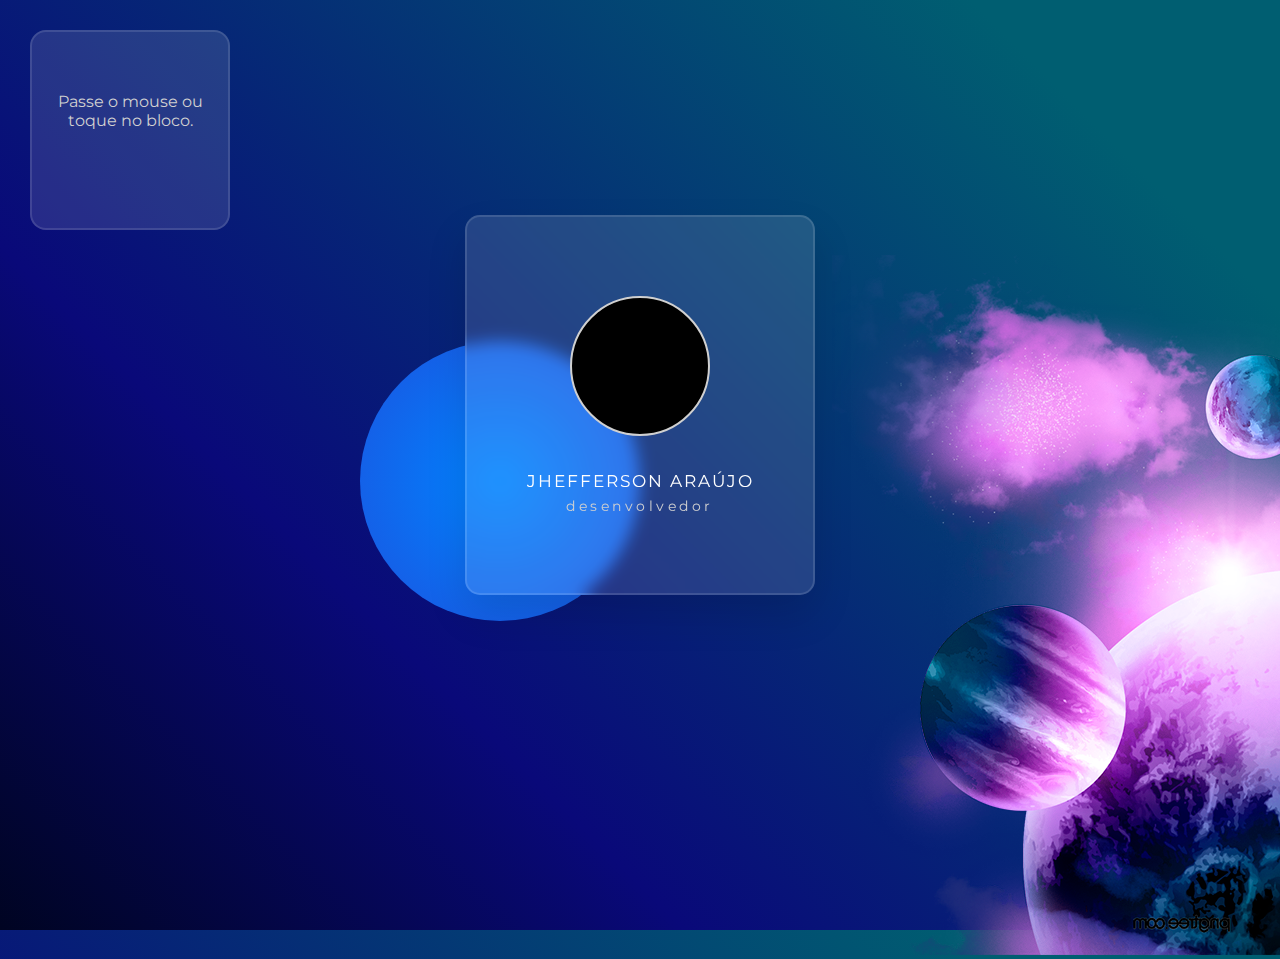
==== index.html @ d68fcfce "arquivos" ====
<!DOCTYPE html>
<html lang="pt-br">
<head>
    <meta charset="UTF-8">
    <meta http-equiv="X-UA-Compatible" content="IE=edge">
    <meta name="viewport" content="width=device-width, initial-scale=1.0">
    <title>Jhefferson Araújo</title>
    <link rel="stylesheet" href="af1.css">
    <link rel="stylesheet" href="https://cdnjs.cloudflare.com/ajax/libs/font-awesome/6.2.0/css/all.min.css">
    <link rel="preconnect" href="https://fonts.googleapis.com">
    <link rel="preconnect" href="https://fonts.gstatic.com" crossorigin>
    <link href="https://fonts.googleapis.com/css2?family=Montserrat:wght@100;400&display=swap" rel="stylesheet">
</head>
<body>
    <div class="container">
        <div class="card">
            <div class="front"> <img src="01.jpg" alt="Jhefferson">
            <div class="details">
                <h2>Jhefferson Araújo</h2>
                <span>desenvolvedor</span>
            </div>
            </div>
            <div class="back">
                <a href="#" class="icon">
                    <i class="fa-brands fa-instagram"></i>
                </a>
                <a href="#" class="icon">
                    <i class="fa-brands fa-linkedin"></i>
                </a>
                <a href="#" class="icon">
                    <i class="fa-brands fa-github"></i>
                </a>
            </div>
        </div>
    </div>
    <div class="paiplan">
        <div class="planeta"><img src="planeta.png" alt="Planeta Flutuante"></div>
        <div class="planetamobile"><img src="planetamobi.png" alt="Planeta Flutuante"></div>
        
    </div>
    <div class="paiaviso">
        <div class="aviso">Passe o mouse ou toque no bloco.</div>
    </div>
</body>
</html>
---- af1.css ----
@import url('https://fonts.googleapis.com/css2?family=Roboto:wght@100;400&display=swap');


:root {
    --theme-color-1: #0084ff;
    --theme-color-2: #1c53df;
    --bg-color: #000422;
    --white-shade-1: #ffffff;
    --white-shade-2: #d0d0d0;
    --white-rgba: rgba(255, 255, 255, 0.12);
}

* {
    padding: 0;
    margin: 0;
    box-sizing: border-box;
    font-family: 'Montserrat', sans-serif;
}

body {
    height: 100vh;
    width: 100vw;
    background: rgb(0,4,34);
    background: linear-gradient(45deg, rgba(0,4,34,1) 0%, rgba(9,9,121,1) 31%, rgba(0,94,113,1) 86%);
    background-size: cover;
    overflow: hidden;
}

.container {
    position: absolute;
    transform: translate(-50%, -50%);
    top: 45%;
    left: 50%;
    perspective: 800px;
}

.container::before {
    content: "";
    position: absolute;
    height: 280px;
    width: 280px;
    background: radial-gradient(var(--theme-color-1), var(--theme-color-2));
    border-radius: 50%;
    top: 70%;
    left: 10%;
    transform: translate(-50%, -50%);
    animation: flutuacao2 10s
    ease-in-out infinite;
}

.card {
    height: 380px;
    width: 350px;
    border-radius: 15px;
    position: relative;
    animation: flutuacao 10s
    ease-in-out infinite;
}

@media (max-width: 850px) {
    .card {
        height: 250px;
    }
    .paiaviso {
        height: 100px;
    }
    .planeta {
        display: none;
    }
    .planetamobile {
        animation: flutuacao4 5s
        ease-in-out infinite;
    }
    .paiplan {
        position: absolute;
        width: 500px;
        top: 47.3%;
        left: 65%;
    }
}

@media (min-width: 851px) {
    .planetamobile {
        display: none;
    }
    .paiplan {
        position: absolute;
        width: 500px;
        top: 28.3%;
        left: 65%;
    }
}

.front, .back {
    position: absolute;
    display: flex;
    height: 100%;
    width: 100%;
    border: 2px solid var(--white-rgba);
    border-radius: 15px;
    background-color: var(--white-rgba);
    backdrop-filter: blur(8px);
    transform-style: preserve-3d;
    backface-visibility: hidden;
    transition: 1s;
    box-shadow: 0 20px 40px rgba(0, 0, 0, 0.123);
}

.front {
    flex-direction: column;
    justify-content: center;
    align-items: center;
}

.front img {
    height: 140px;
    width: 140px;
    border-radius: 50%;
    border: 2px solid var(--white-shade-2);
    background-color: black;
}

.details {
    text-align: center;
}

h2 {
    font-size: 17px;
    color: var(--white-shade-1);
    margin-top: 35px;
    margin-bottom: 5px;
    font-family: 'Montserrat', sans-serif;
    text-transform: uppercase;
    letter-spacing: 2px;
    font-weight: 400;
}

span {
    font-size: 14px;
    color: var(--white-shade-2);
    letter-spacing: 3.5px;
}

.back {
    justify-content: space-around;
    align-items: center;
    transform: rotateY(180deg);
}

.icon {
    display: grid ;
    place-items: center;
    width: 65px;
    height: 65px;
    background-color: var(--white-rgba);
    border-radius: 8px;
    text-decoration: none;
    justify-content: center;
    font-size: 25px;
    color: var(--white-shade-1);
    box-shadow: 0px 5px 15px rgba(0, 0, 0, 0.151);
}

.icon:hover {
    transform: translateY(-10px);
    background-color: var(--white-shade-2);
    color: var(--theme-color-1);
    transition-duration: 1s;
    box-shadow: 0px 5px 15px rgba(0, 0, 0, 0.582);
}

.card:hover .back {
    transform: rotateY(0deg);
}

.card:hover .front {
    transform: rotateY(-180deg);
}

.card:focus .back {
    transform: rotateY(0deg);
}

.card:focus .front {
    transform: rotateY(-180deg);
}

.planeta {
    animation: flutuacao4 5s
    ease-in-out infinite;
}

.paiaviso {
    width: 200px;
    height: 200px;
    background-color: var(--white-rgba);
    border: 2px solid var(--white-rgba);
    margin: 30px;
    border-radius: 16px;
    animation: flutuacao3 10s
    ease-in-out infinite;
}

.aviso {
    padding-top: 60px;
    padding-left: 15px;
    padding-right: 15px;
    text-align: center;
    color: var(--white-shade-2);
}

@keyframes flutuacao {
    0%, 100% {
        transform: translateY(0px);
    }
    50% {
        transform: translateY(-30px);
    }
}

@keyframes flutuacao2 {
    0%, 100% {
        transform: translateY(0px);
    }
    50% {
        transform: translateY(30px);
    }
}

@keyframes flutuacao3 {
    0% {
        transform: translateY(5px);
    }
    100% {
        transform: translateY(5px);
    }
    50% {
        transform: translateY(30px);
    }
}

@keyframes flutuacao4 {
    0%, 100% {
        transform: translateY(60px);
    }
    50% {
        transform: translateY(30px);
    }
}
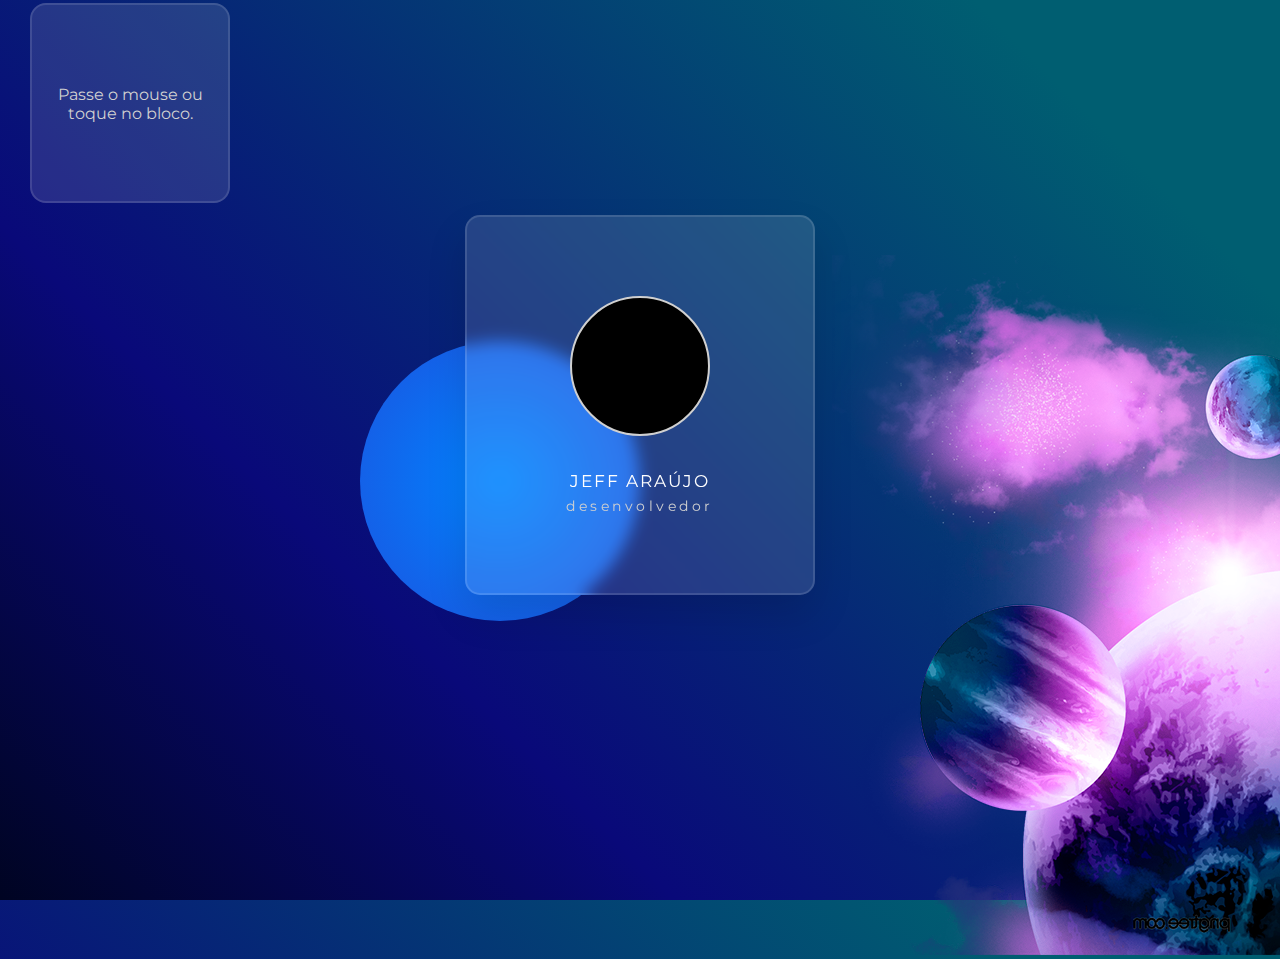
==== commit c2c5fe15: "Update index.html" ====
--- a/index.html
+++ b/index.html
@@ -4,7 +4,7 @@
     <meta charset="UTF-8">
     <meta http-equiv="X-UA-Compatible" content="IE=edge">
     <meta name="viewport" content="width=device-width, initial-scale=1.0">
-    <title>Jhefferson Araújo</title>
+    <title>Jeff Araújo</title>
     <link rel="stylesheet" href="af1.css">
     <link rel="stylesheet" href="https://cdnjs.cloudflare.com/ajax/libs/font-awesome/6.2.0/css/all.min.css">
     <link rel="preconnect" href="https://fonts.googleapis.com">
@@ -16,7 +16,7 @@
         <div class="card">
             <div class="front"> <img src="01.jpg" alt="Jhefferson">
             <div class="details">
-                <h2>Jhefferson Araújo</h2>
+                <h2>Jeff Araújo</h2>
                 <span>desenvolvedor</span>
             </div>
             </div>
--- a/af1.css
+++ b/af1.css
@@ -17,6 +17,10 @@
     font-family: 'Montserrat', sans-serif;
 }
 
+*::selection {
+    background-color: transparent;
+}
+
 body {
     height: 100vh;
     width: 100vw;
@@ -24,14 +28,6 @@
     background: linear-gradient(45deg, rgba(0,4,34,1) 0%, rgba(9,9,121,1) 31%, rgba(0,94,113,1) 86%);
     background-size: cover;
     overflow: hidden;
-}
-
-.container {
-    position: absolute;
-    transform: translate(-50%, -50%);
-    top: 45%;
-    left: 50%;
-    perspective: 800px;
 }
 
 .container::before {
@@ -60,22 +56,55 @@
 @media (max-width: 850px) {
     .card {
         height: 250px;
+        width: 300px;
+    }
+    html, body {
+        overflow: hidden;
+        height: 100vh;
+        width: 100vw;
+    }
+    body {
+        overflow: hidden;
     }
     .paiaviso {
         height: 100px;
+        overflow: hidden;
     }
     .planeta {
         display: none;
     }
     .planetamobile {
+        position: relative;
         animation: flutuacao4 5s
         ease-in-out infinite;
     }
     .paiplan {
+        height: 300px;
+        top: 63.3%;
+        left: 45%;
+        position: fixed;
+        display: block;
+    }
+    .container {
         position: absolute;
-        width: 500px;
-        top: 47.3%;
-        left: 65%;
+        transform: translate(-50%, -50%);
+        top: 47%;
+        left: 50%;
+        perspective: 800px;
+    }
+    .paiaviso {
+        width: 200px;
+        height: 100px;
+        background-color: var(--white-rgba);
+        border: 2px solid var(--white-rgba);
+        margin: 30px;
+        border-radius: 16px;
+        animation: flutuacao3 10s
+        ease-in-out infinite;
+    }
+    .aviso {
+        position: relative;
+        top: 20%;
     }
 }
 
@@ -88,6 +117,36 @@
         width: 500px;
         top: 28.3%;
         left: 65%;
+    }
+    .container {
+        position: absolute;
+        transform: translate(-50%, -50%);
+        top: 45%;
+        left: 50%;
+        perspective: 800px;
+    }
+    .paiaviso {
+        width: 200px;
+        height: 200px;
+        background-color: var(--white-rgba);
+        border: 2px solid var(--white-rgba);
+        margin: 30px;
+        border-radius: 16px;
+        animation: flutuacao3 10s
+        ease-in-out infinite;
+    }
+
+    .aviso {
+        position: relative;
+        top: 35%;
+        transform: translateY(-50%);
+        padding-top: 60px;
+        padding-left: 15px;
+        padding-right: 15px;
+        text-align: center;
+        color: var(--white-shade-2);
+        align-items: center;
+        justify-content: center;
     }
 }
 
@@ -191,22 +250,20 @@
 }
 
 .paiaviso {
-    width: 200px;
-    height: 200px;
-    background-color: var(--white-rgba);
-    border: 2px solid var(--white-rgba);
-    margin: 30px;
-    border-radius: 16px;
-    animation: flutuacao3 10s
-    ease-in-out infinite;
+    position: absolute;
+    top: -3%;
 }
 
 .aviso {
+    position: relative;
+    transform: translateY(-50%);
     padding-top: 60px;
     padding-left: 15px;
     padding-right: 15px;
     text-align: center;
     color: var(--white-shade-2);
+    align-items: center;
+    justify-content: center;
 }
 
 @keyframes flutuacao {
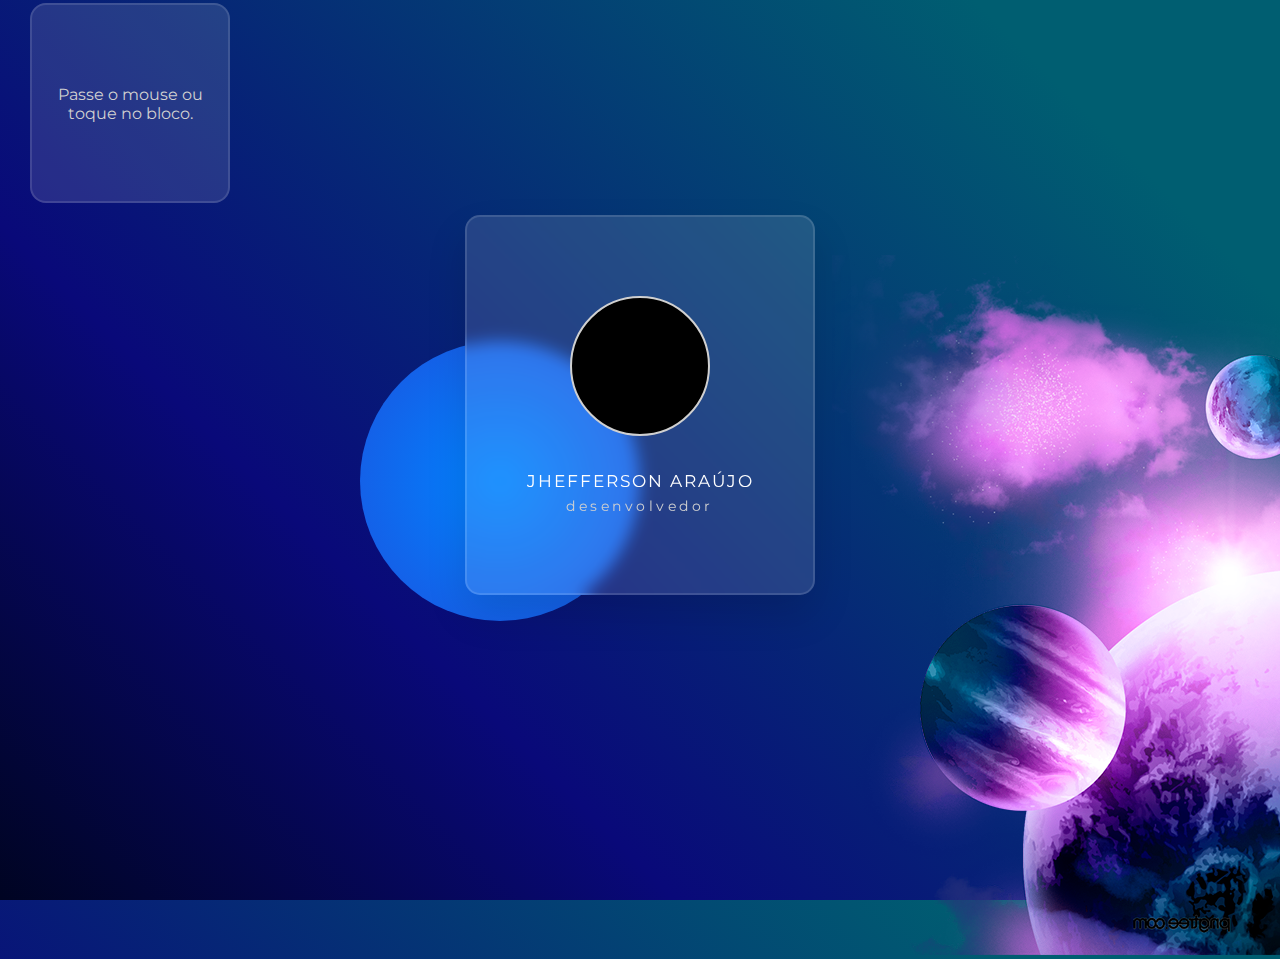
==== commit 41810cb6: "Update index.html" ====
--- a/index.html
+++ b/index.html
@@ -4,7 +4,7 @@
     <meta charset="UTF-8">
     <meta http-equiv="X-UA-Compatible" content="IE=edge">
     <meta name="viewport" content="width=device-width, initial-scale=1.0">
-    <title>Jeff Araújo</title>
+    <title>Jhefferson Araújo</title>
     <link rel="stylesheet" href="af1.css">
     <link rel="stylesheet" href="https://cdnjs.cloudflare.com/ajax/libs/font-awesome/6.2.0/css/all.min.css">
     <link rel="preconnect" href="https://fonts.googleapis.com">
@@ -16,18 +16,16 @@
         <div class="card">
             <div class="front"> <img src="01.jpg" alt="Jhefferson">
             <div class="details">
-                <h2>Jeff Araújo</h2>
+                <h2>Jhefferson Araújo</h2>
                 <span>desenvolvedor</span>
             </div>
             </div>
             <div class="back">
-                <a href="#" class="icon">
-                    <i class="fa-brands fa-instagram"></i>
                 </a>
-                <a href="#" class="icon">
+                <a href="https://www.linkedin.com/in/jhefferson-araujo-144526232/" class="icon" target="_blank">
                     <i class="fa-brands fa-linkedin"></i>
                 </a>
-                <a href="#" class="icon">
+                <a href="https://github.com/JhefAraujo" target="_blank" class="icon">
                     <i class="fa-brands fa-github"></i>
                 </a>
             </div>
